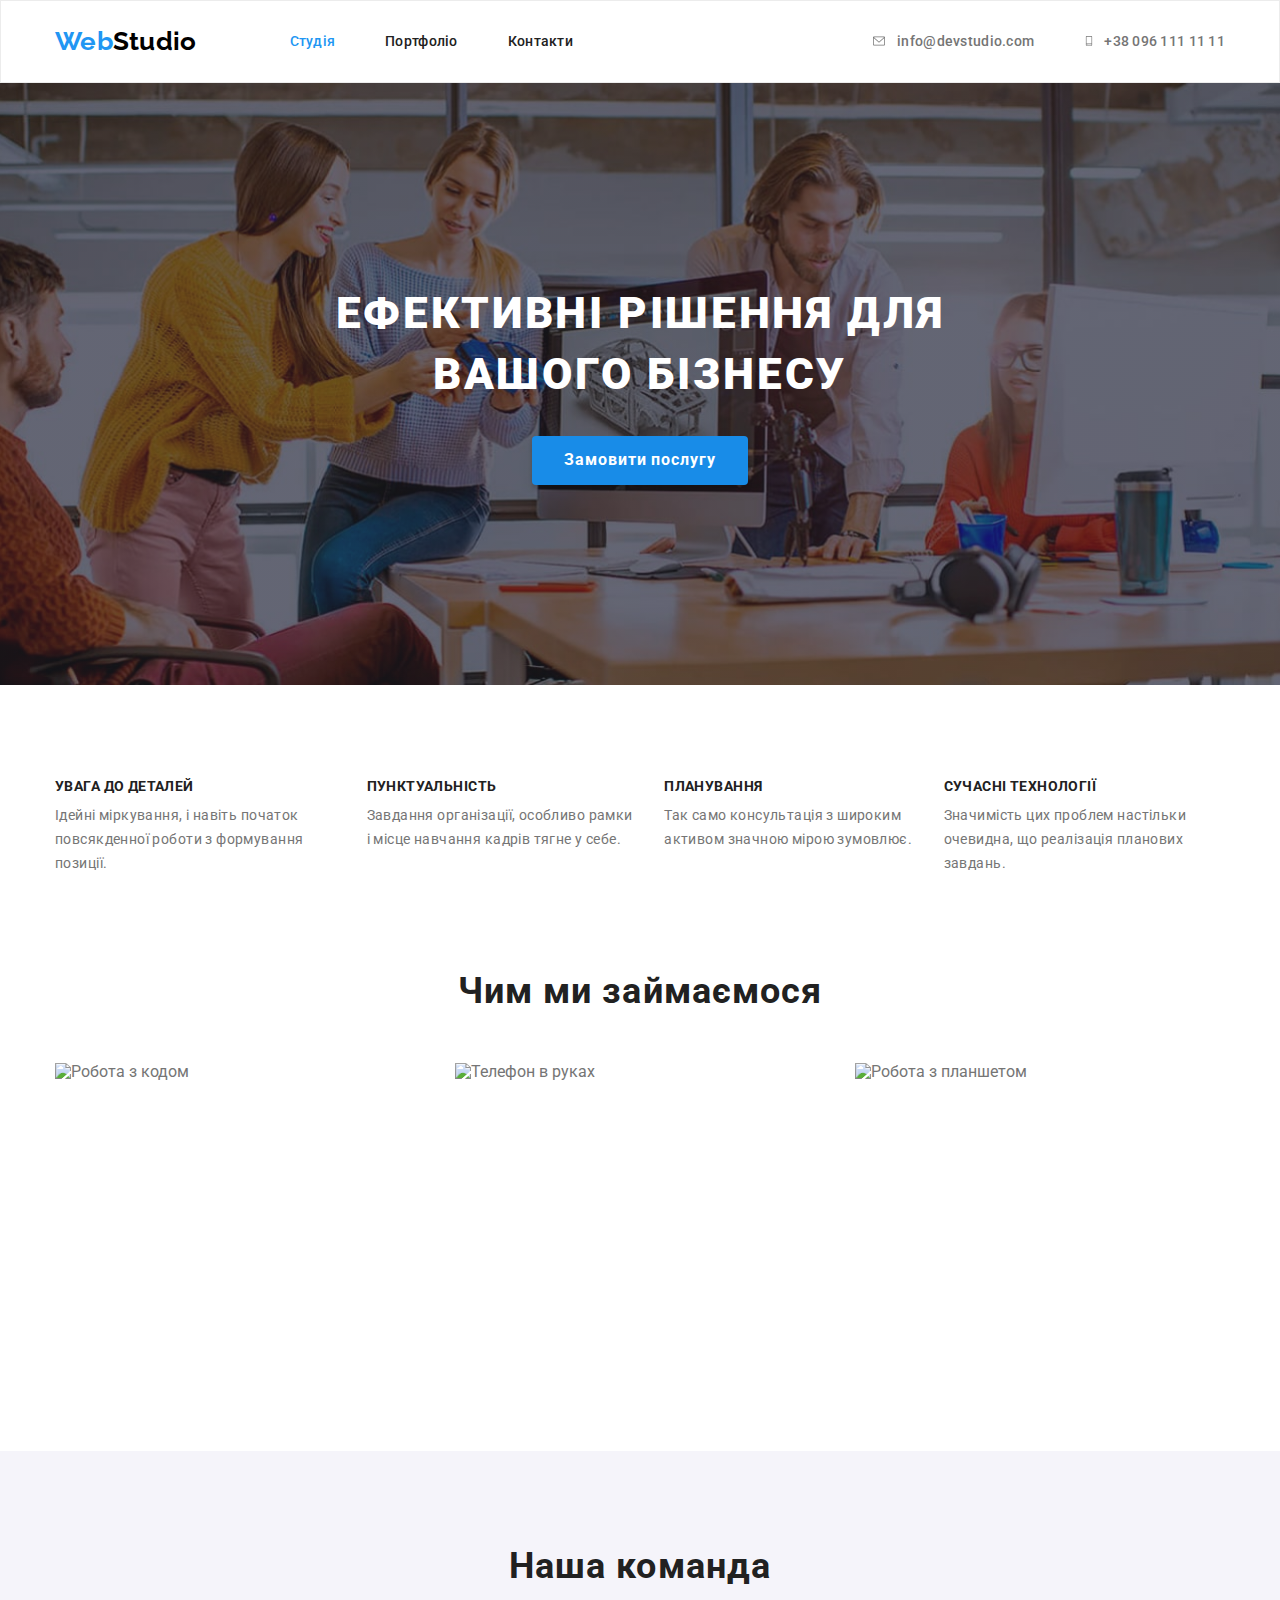
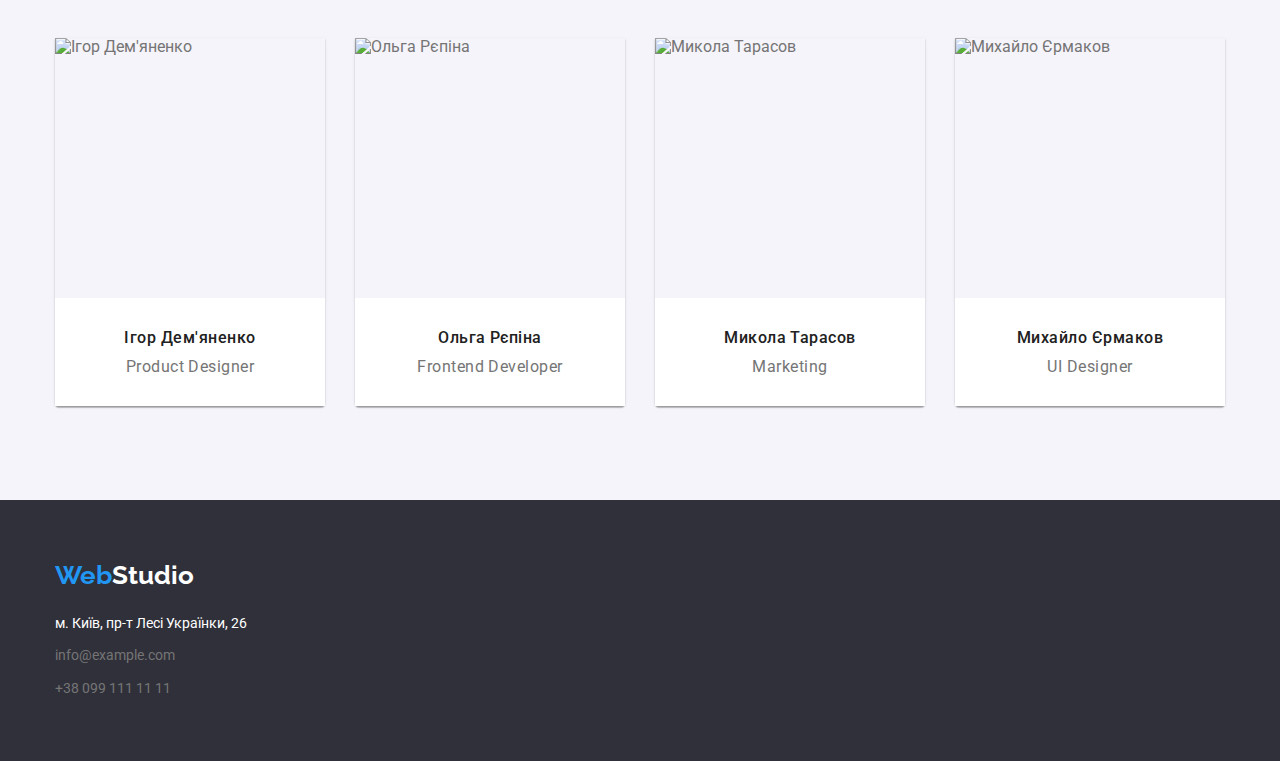
==== index.html @ c2d50af8 "add header svg" ====
<!DOCTYPE html>
<html lang="uk">
  <head>
    <meta charset="UTF-8" />
    <meta http-equiv="X-UA-Compatible" content="IE=edge" />
    <meta name="viewport" content="width=device-width, initial-scale=1.0" />
    <title>WebStudio</title>
    <link rel="preconnect" href="https://fonts.googleapis.com" />
    <link rel="preconnect" href="https://fonts.gstatic.com" crossorigin />
    <link
      href="https://fonts.googleapis.com/css2?family=Raleway:wght@700&family=Roboto:wght@400;500;700;900&display=swap"
      rel="stylesheet"
    />
    <link
      rel="stylesheet"
      href="https://cdnjs.cloudflare.com/ajax/libs/modern-normalize/1.1.0/modern-normalize.min.css"
    />
    <link rel="stylesheet" href="./css/styles.css" />
  </head>
  <body>
    <header class="header">
      <div class="container header-con">
        <nav class="header-nav">
          <a lang="en" class="logo" href="./index.html">
            <span class="logo-color">Web</span>Studio</a
          >
          <ul class="site-nav list">
            <li class="item">
              <a href="./index.html" class="link current">Студія</a>
            </li>
            <li class="item">
              <a href="./portfolio.html" class="link">Портфоліо</a>
            </li>
            <li class="item">
              <a href="" class="link">Контакти</a>
            </li>
          </ul>
        </nav>
        <ul class="contacts-nav list">
          <li class="сontasts-item">
            <a href="mailto:info@devstudio.com" class="data"
              ><svg class="icon-envelope" width="16" height="12">
                <use href="./images/icons.svg#icon-envelope"></use>
              </svg>
              info@devstudio.com
            </a>
          </li>
          <li class="сontasts-item">
            <a href="tel:+380961111111" class="data">
              <svg class="icon-smartphone" width="10" height="16">
                <use href="./images/icons.svg#icon-smartphone"></use>
              </svg>
              +38 096 111 11 11</a
            >
          </li>
        </ul>
      </div>
    </header>

    <main>
      <section class="hero">
        <div class="container">
          <h1 class="hero-title">Ефективні рішення для вашого бізнесу</h1>
          <button type="button" class="button-studio">Замовити послугу</button>
        </div>
      </section>

      <section class="section-features">
        <div class="container">
          <ul class="features list">
            <li class="features-item">
              <h3 class="section-title">УВАГА ДО ДЕТАЛЕЙ</h3>
              <p class="rubric">
                Ідейні міркування, і навіть початок повсякденної роботи з
                формування позиції.
              </p>
            </li>
            <li class="features-item">
              <h3 class="section-title">ПУНКТУАЛЬНІСТЬ</h3>
              <p class="rubric">
                Завдання організації, особливо рамки і місце навчання кадрів
                тягне у себе.
              </p>
            </li>
            <li class="features-item">
              <h3 class="section-title">ПЛАНУВАННЯ</h3>
              <p class="rubric">
                Так само консультація з широким активом значною мірою зумовлює.
              </p>
            </li>
            <li class="features-item">
              <h3 class="section-title">СУЧАСНІ ТЕХНОЛОГІЇ</h3>
              <p class="rubric">
                Значимість цих проблем настільки очевидна, що реалізація
                планових завдань.
              </p>
            </li>
          </ul>
        </div>
      </section>
      <section class="section-examples">
        <div class="container">
          <h2 class="section-work">Чим ми займаємося</h2>
          <ul class="photo list">
            <li class="img">
              <img
                src="./images/work/work1.jpg"
                alt="Робота з кодом"
                width="370"
                height="294"
              />
            </li>
            <li class="img">
              <img
                src="./images/work/work2.jpg"
                alt="Телефон в руках"
                width="370"
                height="294"
              />
            </li>
            <li class="img">
              <img
                src="./images/work/work3.jpg"
                alt="Робота з планшетом"
                width="370"
                height="294"
              />
            </li>
          </ul>
        </div>
      </section>
      <section class="section-team">
        <div class="container">
          <h2 class="section-work">Наша команда</h2>
          <ul class="staff list">
            <li class="employees">
              <img
                src="./images/our-team/worker1.jpg"
                alt="Ігор Дем'яненко"
                width="270"
                height="260"
              />
              <div class="card-staff">
                <h3 class="section-name">Ігор Дем'яненко</h3>
                <p lang="en" class="profession">Product Designer</p>
              </div>
            </li>
            <li class="employees">
              <img
                src="./images/our-team/worker2.jpg"
                alt="Ольга Рєпіна"
                width="270"
                height="260"
              />
              <div class="card-staff">
                <h3 class="section-name">Ольга Рєпіна</h3>
                <p lang="en" class="profession">Frontend Developer</p>
              </div>
            </li>
            <li class="employees">
              <img
                src="./images/our-team/worker3.jpg"
                alt="Микола Тарасов"
                width="270"
                height="260"
              />
              <div class="card-staff">
                <h3 class="section-name">Микола Тарасов</h3>
                <p lang="en" class="profession">Marketing</p>
              </div>
            </li>
            <li class="employees">
              <img
                src="./images/our-team/worker4.jpg"
                alt="Михайло Єрмаков"
                width="270"
                height="260"
              />
              <div class="card-staff">
                <h3 class="section-name">Михайло Єрмаков</h3>
                <p lang="en" class="profession">UI Designer</p>
              </div>
            </li>
          </ul>
        </div>
      </section>
    </main>
    <footer class="footer">
      <div class="container">
        <a lang="en" class="logo-footer" href="./index.html">
          <span class="logo-color">Web</span
          ><span class="logo-white">Studio</span>
        </a>
        <address>
          <ul class="footer-nav list">
            <li class="item">
              <a href="" class="local">м. Київ, пр-т Лесі Українки, 26</a>
            </li>

            <li class="item">
              <a href="mailto:info@example.com" class="data"
                >info@example.com</a
              >
            </li>

            <li class="item">
              <a href="tel:+38091111111" class="data">+38 099 111 11 11</a>
            </li>
          </ul>
        </address>
      </div>
    </footer>
  </body>
</html>
---- css/styles.css ----
body {
  font-family: "Roboto", sans-serif;
  background-color: #ffffff;
  color: #757575;
}
:root {
  --primary-text-color: #757575;
  --title-text-color: #000000;
  --primary-white-color: #ffffff;
  --logo-color: #2196f3;
  --background-color: #2f303a;
  --section-title-color: #212121;
  --button-back-color: #188ce8;
  --button-basis: #f5f4fa;
  --shadow-color: rgba(0, 0, 0, 0.15);
}

.list {
  list-style: none;
}

.container {
  width: 1200px;
  margin-left: auto;
  margin-right: auto;
  padding-left: 15px;
  padding-right: 15px;
}

p,
h1,
h2,
h3,
h4,
h5,
h6 {
  margin: 0;
}
ul,
ol {
  margin: 0;
  padding-left: 0;
}
img {
  display: block;
  max-width: 100%;
  height: auto;
}

/*site nav*/
.header {
  border: 1px solid #ececec;
}
.header-nav {
  font-family: "Roboto";
  font-weight: 500;
  font-size: 14px;
  line-height: 1.2;
  letter-spacing: 0.02em;
  text-decoration: none;
}

.logo {
  font-family: "Raleway";
  font-weight: 700;
  font-size: 26px;
  line-height: 1.2;
  color: var(--title-text-color);
  text-decoration: none;
  display: inline-block;
}
.logo-color {
  font-family: "Raleway";
  font-weight: 700;
  font-size: 26px;
  line-height: 1.2;
  color: var(--logo-color);
}
.header-nav {
  display: flex;
}
.site-nav {
  display: flex;
  margin-left: 93px;
}
.header-con {
  display: flex;
  align-items: center;
}
.contacts-nav {
  display: flex;
  align-items: center;
  margin-left: auto;
}

.header-connect {
  margin-left: auto;
}
.site-nav .item:not(:last-child) {
  margin-right: 50px;
}

.site-nav .link {
  color: var(--section-title-color);
  text-decoration: none;
  padding-top: 32px;
  padding-bottom: 32px;
  display: block;
}

.site-nav .link:hover,
.site-nav .link:focus {
  color: var(--logo-color);
}
.link.current {
  color: var(--logo-color);
}

.header-nav {
  align-items: center;
}

.contacts-nav .сontasts-item + .сontasts-item {
  margin-left: 50px;
}
.contacts-nav .data {
  color: var(--primary-text-color);
  text-decoration: none;
  font-weight: 500;
  font-size: 14px;
  line-height: 1.2;
  letter-spacing: 0.02em;
  padding-top: 32px;
  padding-bottom: 32px;
}

.contacts-nav .data:hover,
.contacts-nav .data:focus {
  color: var(--logo-color);
}

/*main*/
.section-team,
.section-examples,
.section-sample {
  padding-top: 94px;
  padding-bottom: 94px;
}
.section-features {
  padding-top: 94px;
}

.features {
  display: flex;
}
.section-title {
  color: var(--section-title-color);
  font-weight: 700;
  font-size: 14px;
  line-height: 1.1;
  letter-spacing: 0.03em;
  text-transform: uppercase;
  margin-bottom: 10px;
}

.hero {
  background-color: var(--background-color);
  text-align: center;
  padding-top: 200px;
  padding-bottom: 200px;
  max-width: 1600px;
  height: auto;
  margin-left: auto;
  margin-right: auto;
  background-image: linear-gradient(
      to left,
      rgba(47, 48, 58, 0.4),
      rgba(47, 48, 58, 0.4)
    ),
    url("../images/other-pictures/hero.jpg");
  background-repeat: no-repeat;
  background-position: center;
  background-size: cover;
}

.hero-title {
  font-weight: 900;
  font-size: 44px;
  line-height: 1.4;
  letter-spacing: 0.06em;
  color: var(--primary-white-color);
  text-transform: uppercase;
  width: 696px;
  display: inline-block;
  margin-bottom: 30px;
}
.section-work {
  color: var(--section-title-color);
  font-weight: 700;
  font-size: 36px;
  line-height: 1.2;
  text-align: center;
  letter-spacing: 0.03em;
  margin-bottom: 50px;
}

.rubric {
  font-size: 14px;
  line-height: 1.7;
  letter-spacing: 0.03em;
}

.features {
  width: calc(100%-90) / 4;
}
.features-item:not(:last-child) {
  margin-right: 30px;
}

.section-team {
  background-color: var(--button-basis);
}

.section-name {
  color: var(--section-title-color);
  font-weight: 500;
  font-size: 16px;
  line-height: 1.2;
  text-align: center;
  letter-spacing: 0.03em;
  margin-right: 0;
  margin-bottom: 10px;
}
.profession {
  color: var(--primary-text-color);
  font-size: 16px;
  line-height: 1.2;
  text-align: center;
  letter-spacing: 0.03em;
  margin-top: 0px;
}

/*Portfolio*/
.section-paragraph {
  color: var(--primary-text-color);
  font-size: 16px;
  line-height: 1.9;
  letter-spacing: 0.03em;
}
.section-portfolio {
  color: var(--section-title-color);
  font-weight: 700;
  font-size: 18px;
  line-height: 1.9;
  letter-spacing: 0.05em;
  margin-bottom: 4px;
}
.additional {
  margin-bottom: 50px;
  display: flex;
  justify-content: center;
}
.additional .btn:not(:last-child) {
  margin-right: 8px;
}
/*footer*/

.visually-hidden {
  position: absolute;
  width: 1px;
  height: 1px;
  margin: -1px;
  border: 0;
  padding: 0;
  white-space: nowrap;
  clip-path: inset(100%);
  clip: rect(0 0 0 0);
  overflow: hidden;
}

.footer {
  background: var(--background-color);
  padding-top: 60px;
  padding-bottom: 60px;
}
.logo-white {
  color: var(--primary-white-color);
}
.logo-footer {
  font-family: "Raleway";
  font-weight: 700;
  font-size: 26px;
  line-height: 1.2;
  color: var(--title-text-color);
  text-decoration: none;
  display: inline-block;
  margin-bottom: 20px;
}

.footer-nav .data {
  color: var(--primary-text-color);
  text-decoration: none;
  font-family: "Roboto";
  font-style: normal;
  font-size: 14px;
  line-height: 1.7;
}
.footer-nav .local {
  color: var(--primary-white-color);
  text-decoration: none;
  font-family: "Roboto";
  font-style: normal;
  font-size: 14px;
  line-height: 1.7;
}

.footer-nav .data:hover,
.footer-nav .data:focus {
  color: var(--logo-color);
}

.footer-nav .local:hover,
.footer-nav .local:focus {
  color: var(--logo-color);
}

.footer-nav .item:not(:last-child) {
  margin-bottom: 9px;
}

/*button*/

.button-studio {
  color: var(--primary-white-color);
  background-color: var(--button-back-color);
  font-weight: 700;
  font-size: 16px;
  line-height: 1.8;
  border: none;
  cursor: pointer;
  box-shadow: 0px 4px 4px var(--shadow-color);
  border-radius: 4px;
  letter-spacing: 0.06em;
  display: block;
  padding-top: 10px;
  padding-right: 32px;
  padding-bottom: 10px;
  padding-left: 32px;
  margin-right: auto;
  margin-left: auto;
}

.button-portfolio {
  display: inline-block;
  font-family: "Roboto";
  font-style: normal;
  font-weight: 500;
  color: var(--section-title-color);
  line-height: 1.6;
  letter-spacing: 0.03em;
  background-color: var(--button-basis);
  cursor: pointer;
  box-shadow: 0px 3px 1px rgba(0, 0, 0, 0.1), 0px 1px 2px rgba(0, 0, 0, 0.08),
    0px 2px 2px rgba(0, 0, 0, 0.12);
  border-radius: 4px;
  border: none;
  padding: 6px 22px;
  text-align: center;
}

.button-portfolio:hover,
.button-portfolio:focus {
  color: var(--primary-white-color);
  background-color: var(--logo-color);
}

.element:nth-child(3n) {
  margin-right: 0;
}

.element:hover {
  box-shadow: 0px 1px 1px rgba(0, 0, 0, 0.12), 0px 4px 4px rgba(0, 0, 0, 0.06),
    1px 4px 6px rgba(0, 0, 0, 0.16);
}
.photo {
  display: flex;
}
.photo .img:not(:last-child) {
  margin-right: 30px;
}

.services {
  display: flex;
  flex-wrap: wrap;
  margin-top: -30px;
  margin-left: -30px;
}

.services .element {
  flex-basis: calc(100% / 3 - 39px);
  margin-top: 30px;
  margin-left: 30px;
}

.card-content {
  padding-top: 20px;
  padding-bottom: 20px;
  padding-left: 24px;
  padding-right: 24px;
  border: 1px solid #eeeeee;
  border-top: none;
}

.section-name {
  margin-right: 0px;
}

.section-name :not(:last-child) {
  margin-right: 30px;
}

.profession {
  margin-top: 0px;
}

.staff {
  display: flex;
  flex-wrap: wrap;
}

.staff .employees:not(:last-child) {
  margin-right: 30px;
}

.card-staff {
  padding-top: 30px;
  padding-bottom: 30px;
  background-color: var(--primary-white-color);
}

.employees {
  box-shadow: 0px 1px 3px rgba(0, 0, 0, 0.12), 0px 1px 1px rgba(0, 0, 0, 0.14),
    0px 2px 1px rgba(0, 0, 0, 0.2);
  border-radius: 0px 0px 4px 4px;
}

/*ICONS*/

.data {
  display: flex;
  align-items: center;
}
.icon-envelope {
  margin-right: 10px;
  cursor: pointer;
  fill: currentColor;
  background-position: center;
  background-size: contain;
}

.icon-smartphone {
  margin-right: 10px;
  cursor: pointer;
  fill: currentColor;
  background-position: center;
  background-size: contain;
}
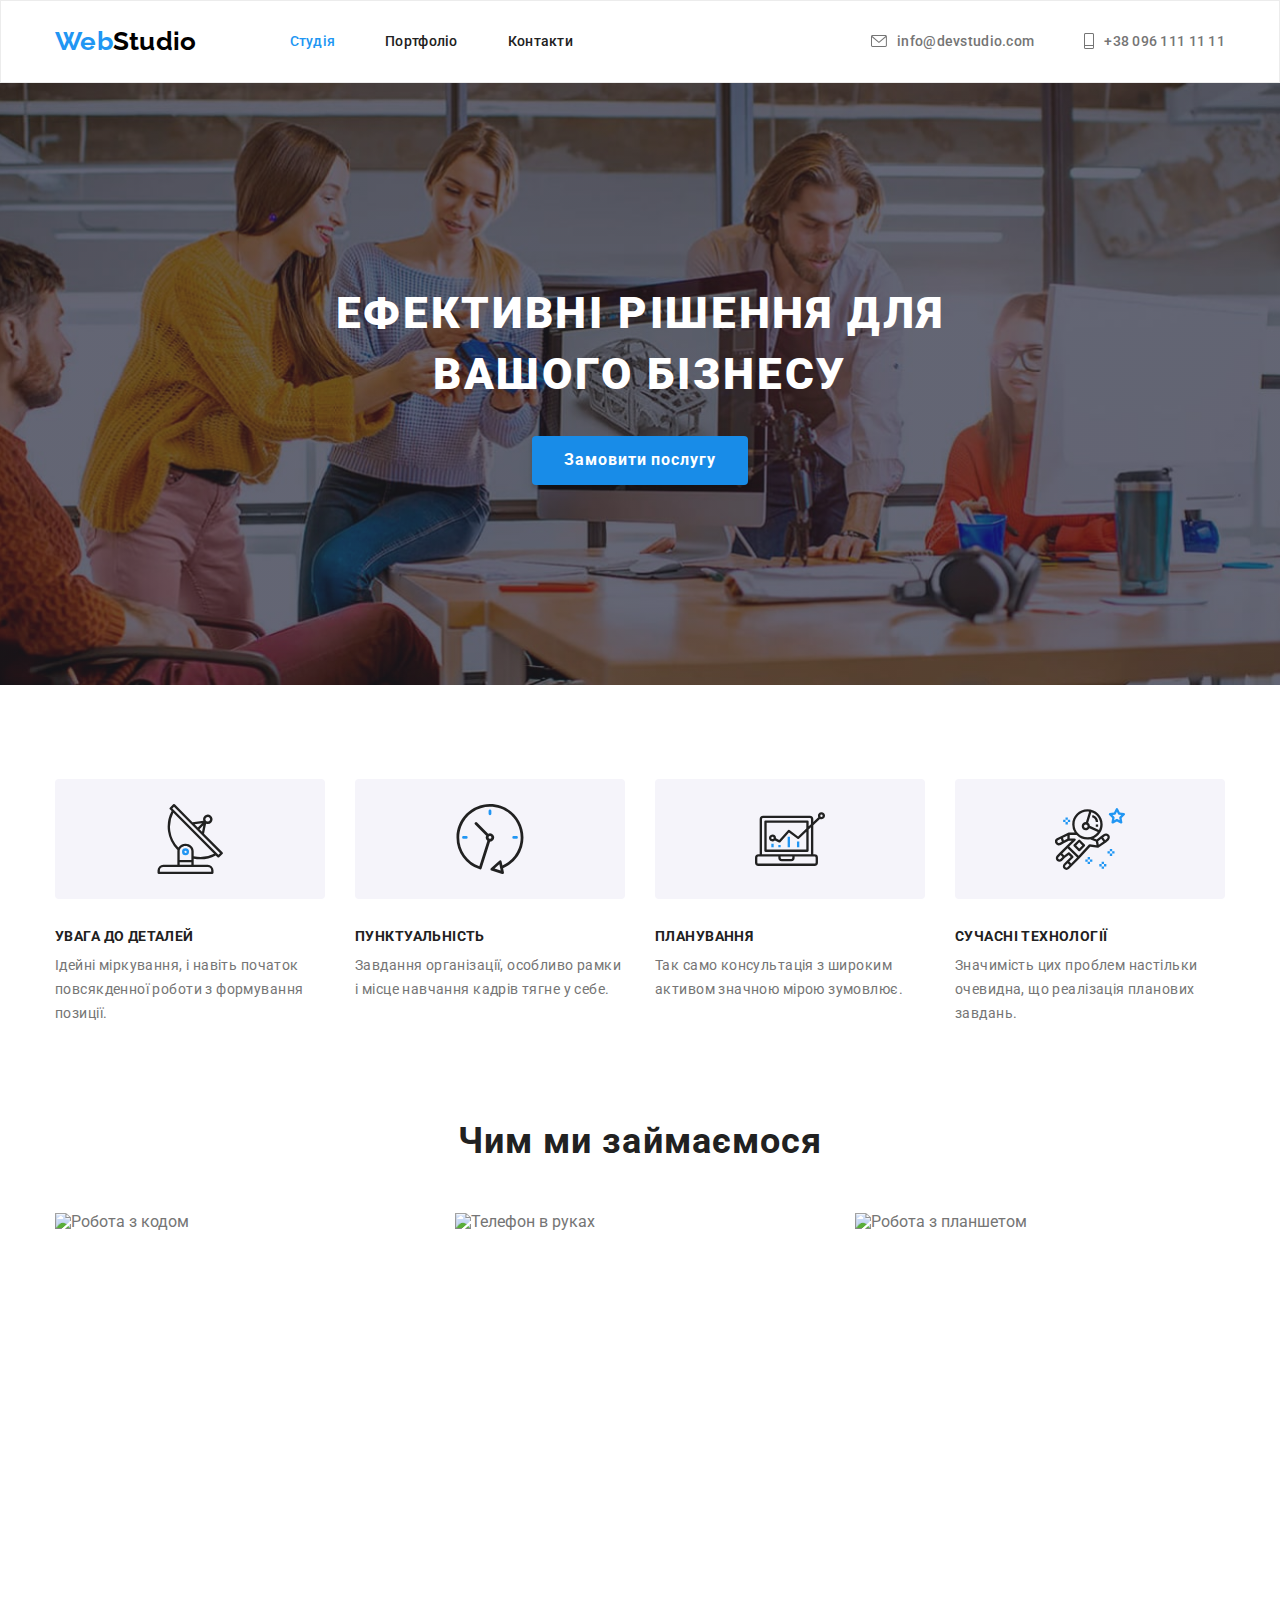
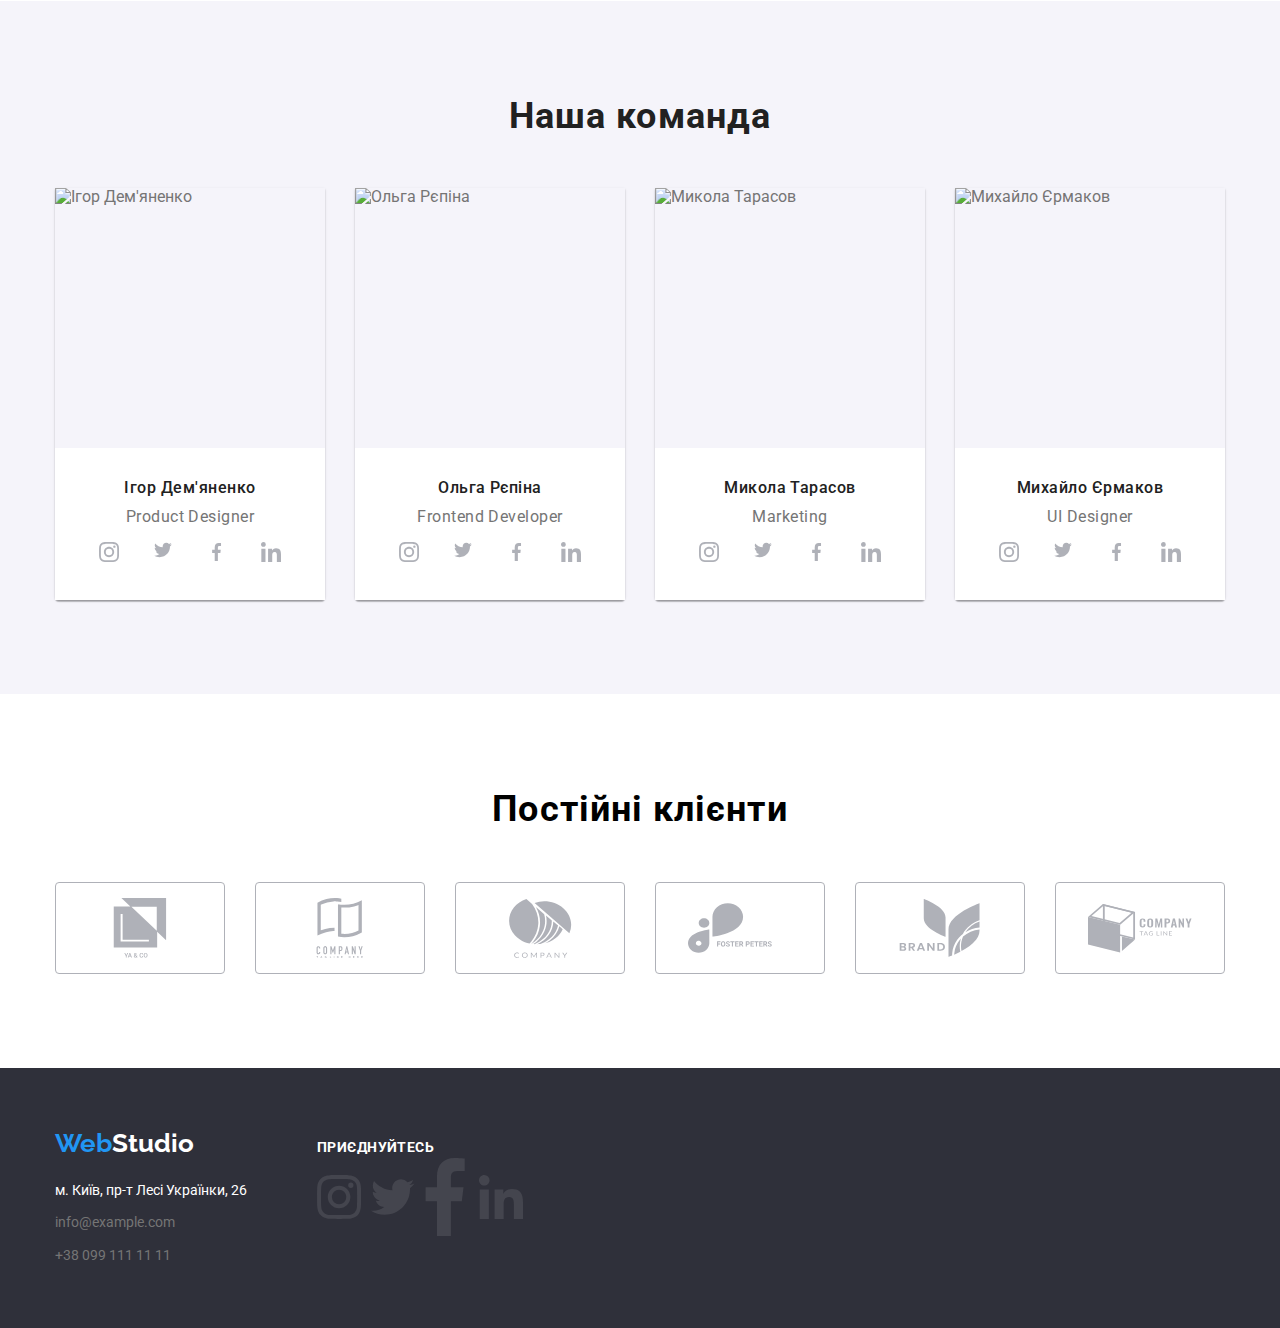
==== commit 4397094c: "not footer" ====
--- a/index.html
+++ b/index.html
@@ -69,6 +69,11 @@
         <div class="container">
           <ul class="features list">
             <li class="features-item">
+              <div class="features-bckg">
+                <svg class="icon-mini" width="70" height="70">
+                  <use href="./images/icons.svg#icon-antenna"></use>
+                </svg>
+              </div>
               <h3 class="section-title">УВАГА ДО ДЕТАЛЕЙ</h3>
               <p class="rubric">
                 Ідейні міркування, і навіть початок повсякденної роботи з
@@ -76,6 +81,11 @@
               </p>
             </li>
             <li class="features-item">
+              <div class="features-bckg">
+                <svg class="icon-mini" width="70" height="70">
+                  <use href="./images/icons.svg#icon-clock"></use>
+                </svg>
+              </div>
               <h3 class="section-title">ПУНКТУАЛЬНІСТЬ</h3>
               <p class="rubric">
                 Завдання організації, особливо рамки і місце навчання кадрів
@@ -83,12 +93,22 @@
               </p>
             </li>
             <li class="features-item">
+              <div class="features-bckg">
+                <svg class="icon-mini" width="70" height="70">
+                  <use href="./images/icons.svg#icon-diagram"></use>
+                </svg>
+              </div>
               <h3 class="section-title">ПЛАНУВАННЯ</h3>
               <p class="rubric">
                 Так само консультація з широким активом значною мірою зумовлює.
               </p>
             </li>
             <li class="features-item">
+              <div class="features-bckg">
+                <svg class="icon-mini" width="70" height="70">
+                  <use href="./images/icons.svg#icon-astronaut"></use>
+                </svg>
+              </div>
               <h3 class="section-title">СУЧАСНІ ТЕХНОЛОГІЇ</h3>
               <p class="rubric">
                 Значимість цих проблем настільки очевидна, що реалізація
@@ -143,6 +163,32 @@
               <div class="card-staff">
                 <h3 class="section-name">Ігор Дем'яненко</h3>
                 <p lang="en" class="profession">Product Designer</p>
+          <div class="name-box">
+        
+              <ul class="name-list list">
+              <li class="name-item"> 
+              <a href="@" class="name-link"> <svg class="name-icon-in">
+                  <use href="./images/icons.svg#icon-instagram"></use>
+                </svg> </a>
+               </li>
+              <li class="name-item"> 
+              <a href="@" class="name-link"> <svg class="name-icon-tw">
+                  <use href="./images/icons.svg#icon-twitter"></use>
+                </svg> </a>
+              </li>
+              <li class="name-item"> 
+              <a href="@" class="name-link"> 
+              <svg class="name-icon-f">
+                  <use href="./images/icons.svg#icon-facebook"></use>
+                </svg> </a>
+              </li>
+               <li class="name-item"> 
+              <a href="@" class="name-link"> <svg class="name-icon-in">
+                  <use href="./images/icons.svg#icon-linkedin"></use>
+                </svg> </a>
+              </li>
+              </ul>
+          </div>
               </div>
             </li>
             <li class="employees">
@@ -155,6 +201,32 @@
               <div class="card-staff">
                 <h3 class="section-name">Ольга Рєпіна</h3>
                 <p lang="en" class="profession">Frontend Developer</p>
+                <div class="name-box">
+        
+              <ul class="name-list list">
+              <li class="name-item"> 
+              <a href="@" class="name-link"> <svg class="name-icon-in">
+                  <use href="./images/icons.svg#icon-instagram"></use>
+                </svg> </a>
+               </li>
+              <li class="name-item"> 
+              <a href="@" class="name-link"> <svg class="name-icon-tw">
+                  <use href="./images/icons.svg#icon-twitter"></use>
+                </svg> </a>
+              </li>
+              <li class="name-item"> 
+              <a href="@" class="name-link"> 
+              <svg class="name-icon-f">
+                  <use href="./images/icons.svg#icon-facebook"></use>
+                </svg> </a>
+              </li>
+               <li class="name-item"> 
+              <a href="@" class="name-link"> <svg class="name-icon-in">
+                  <use href="./images/icons.svg#icon-linkedin"></use>
+                </svg> </a>
+              </li>
+              </ul>
+          </div>
               </div>
             </li>
             <li class="employees">
@@ -167,6 +239,32 @@
               <div class="card-staff">
                 <h3 class="section-name">Микола Тарасов</h3>
                 <p lang="en" class="profession">Marketing</p>
+                <div class="name-box">
+        
+              <ul class="name-list list">
+              <li class="name-item"> 
+              <a href="@" class="name-link"> <svg class="name-icon-in">
+                  <use href="./images/icons.svg#icon-instagram"></use>
+                </svg> </a>
+               </li>
+              <li class="name-item"> 
+              <a href="@" class="name-link"> <svg class="name-icon-tw">
+                  <use href="./images/icons.svg#icon-twitter"></use>
+                </svg> </a>
+              </li>
+              <li class="name-item"> 
+              <a href="@" class="name-link"> 
+              <svg class="name-icon-f">
+                  <use href="./images/icons.svg#icon-facebook"></use>
+                </svg> </a>
+              </li>
+               <li class="name-item"> 
+              <a href="@" class="name-link"> <svg class="name-icon-in">
+                  <use href="./images/icons.svg#icon-linkedin"></use>
+                </svg> </a>
+              </li>
+              </ul>
+          </div>
               </div>
             </li>
             <li class="employees">
@@ -179,21 +277,98 @@
               <div class="card-staff">
                 <h3 class="section-name">Михайло Єрмаков</h3>
                 <p lang="en" class="profession">UI Designer</p>
-              </div>
+                <div class="name-box">
+        
+              <ul class="name-list list">
+              <li class="name-item"> 
+              <a href="@" class="name-link"> <svg class="name-icon-in">
+                  <use href="./images/icons.svg#icon-instagram"></use>
+                </svg> </a>
+               </li>
+              <li class="name-item"> 
+              <a href="@" class="name-link"> <svg class="name-icon-tw">
+                  <use href="./images/icons.svg#icon-twitter"></use>
+                </svg> </a>
+              </li>
+              <li class="name-item"> 
+              <a href="@" class="name-link"> 
+              <svg class="name-icon-f">
+                  <use href="./images/icons.svg#icon-facebook"></use>
+                </svg> </a>
+              </li>
+               <li class="name-item"> 
+              <a href="@" class="name-link"> <svg class="name-icon-in">
+                  <use href="./images/icons.svg#icon-linkedin"></use>
+                </svg> </a>
+              </li>
+              </ul>
+          </div>
+              </div>
+            </li>
+          </ul>
+        </div>
+      </section>
+      <section class="regular-customers">
+        <div class="container">
+          <h2 class="customers-title">Постійні клієнти</h2>
+          <ul class="logotype list">
+            <li class="customers-item">
+              <a href="@" class="customers-link">
+                <svg class="customers-icon" width="106" height="60">
+                  <use href="./images/icons.svg#icon-yaco"></use>
+                </svg>
+              </a>
+            </li>
+            </li>
+             <li class="customers-item">
+              <a href="@" class="customers-link">
+                <svg class="customers-icon" width="106" height="60">
+                  <use href="./images/icons.svg#icon-taglinehere"></use>
+                </svg>
+              </a>
+            </li>
+           <li class="customers-item">
+              <a href="@" class="customers-link">
+                <svg class="customers-icon" width="106" height="60">
+                  <use href="./images/icons.svg#icon-comp"></use>
+                </svg>
+              </a>
+            </li>
+           <li class="customers-item">
+              <a href="@" class="customers-link">
+                <svg class="customers-icon" width="106" height="60">
+                  <use href="./images/icons.svg#icon-foster"></use>
+                </svg>
+              </a>
+            </li>
+              <li class="customers-item">
+              <a href="@" class="customers-link">
+                <svg class="customers-icon" width="106" height="60">
+                  <use href="./images/icons.svg#icon-brand"></use>
+                </svg>
+              </a>
+            </li>
+             <li class="customers-item">
+              <a href="@" class="customers-link">
+                <svg class="customers-icon" width="106" height="60">
+                  <use href="./images/icons.svg#icon-tagline"></use>
+                </svg>
+              </a>
             </li>
           </ul>
         </div>
       </section>
     </main>
     <footer class="footer">
-      <div class="container">
-        <a lang="en" class="logo-footer" href="./index.html">
+      <div class="footer-cont   container ">
+        <div class="footer-box">
+          <a lang="en" class="logo-footer" href="./index.html">
           <span class="logo-color">Web</span
           ><span class="logo-white">Studio</span>
         </a>
         <address>
           <ul class="footer-nav list">
-            <li class="item">
+            <li class="item local">
               <a href="" class="local">м. Київ, пр-т Лесі Українки, 26</a>
             </li>
 
@@ -208,6 +383,36 @@
             </li>
           </ul>
         </address>
+        </div>
+        
+      <div class="footer-box2">
+        <p class="footer-join">Приєднуйтесь</p>
+        <ul class="footer-soc list">
+          <li class="footer-soc-item"> 
+            <a href="@" class="footer-soc-link"> <svg class="footer-icon">
+                  <use href="./images/icons.svg#icon-instagram"></use>
+                </svg> </a>
+          </li>
+          <li class="footer-soc-item"> 
+            <a href="@" class="footer-soc-link"> <svg class="footer-icon">
+                  <use href="./images/icons.svg#icon-twitter"></use>
+                </svg> </a>
+          </li>
+          <li class="footer-soc-item"> 
+            <a href="@" class="footer-soc-link"> 
+              <svg class="footer-icon">
+                  <use href="./images/icons.svg#icon-facebook"></use>
+                </svg> </a>
+          </li>
+          <li class="footer-soc-item"> 
+            <a href="@" class="footer-soc-link"> <svg class="footer-icon">
+                  <use href="./images/icons.svg#icon-linkedin"></use>
+                </svg> </a>
+          </li>
+        </ul>
+      </div>
+
+        
       </div>
     </footer>
   </body>
--- a/css/styles.css
+++ b/css/styles.css
@@ -13,6 +13,7 @@
   --button-back-color: #188ce8;
   --button-basis: #f5f4fa;
   --shadow-color: rgba(0, 0, 0, 0.15);
+  --color-lotypes: #afb1b8;
 }
 
 .list {
@@ -47,7 +48,7 @@
   height: auto;
 }
 
-/*site nav*/
+/************************site nav***********************/
 .header {
   border: 1px solid #ececec;
 }
@@ -58,6 +59,7 @@
   line-height: 1.2;
   letter-spacing: 0.02em;
   text-decoration: none;
+  display: flex;
 }
 
 .logo {
@@ -139,7 +141,7 @@
   color: var(--logo-color);
 }
 
-/*main*/
+/*************************main****************************/
 .section-team,
 .section-examples,
 .section-sample {
@@ -240,7 +242,7 @@
   margin-top: 0px;
 }
 
-/*Portfolio*/
+/*************************Portfolio****************************/
 .section-paragraph {
   color: var(--primary-text-color);
   font-size: 16px;
@@ -263,7 +265,7 @@
 .additional .btn:not(:last-child) {
   margin-right: 8px;
 }
-/*footer*/
+/***********************footer**********************************/
 
 .visually-hidden {
   position: absolute;
@@ -328,7 +330,7 @@
   margin-bottom: 9px;
 }
 
-/*button*/
+/**********************button***************************/
 
 .button-studio {
   color: var(--primary-white-color);
@@ -444,7 +446,7 @@
   border-radius: 0px 0px 4px 4px;
 }
 
-/*ICONS*/
+/********************ICONS*****************************/
 
 .data {
   display: flex;
@@ -465,3 +467,161 @@
   background-position: center;
   background-size: contain;
 }
+
+.features-bckg {
+  background: var(--button-basis);
+  border-radius: 4px;
+  width: 270px;
+  height: 120px;
+  margin: 0px;
+  margin-bottom: 30px;
+  padding-bottom: 25px;
+  padding-top: 25px;
+}
+
+.icon-mini {
+  display: block;
+  margin-right: auto;
+  margin-left: auto;
+}
+
+/************************COMPANY*************************/
+.customers-title {
+  color: var(--title-text-color);
+  font-weight: 700;
+  font-size: 36px;
+  line-height: 1.2;
+  text-align: center;
+  letter-spacing: 0.03em;
+  margin-bottom: 50px;
+  margin-top: 94px;
+}
+
+.logotype {
+  display: flex;
+}
+
+.customers-link {
+  width: 170px;
+  height: 92px;
+  border: 1px solid var(--color-lotypes);
+  fill: var(--color-lotypes);
+  border-radius: 4px;
+  display: flex;
+  justify-content: center;
+  align-items: center;
+  margin-right: 30px;
+  margin-bottom: 94px;
+  background-position: center;
+  padding-bottom: 16px;
+  padding-top: 16px;
+  padding-left: 32px;
+  padding-right: 32px;
+}
+
+.customers-link:hover,
+.customers-link:focus {
+  fill: var(--logo-color);
+  color: var(--logo-color);
+}
+
+/*------------------footer icon--------------*/
+
+.footer-box2 {
+  margin-left: 70px;
+}
+
+.footer-join {
+  margin-bottom: 20px;
+  color: var(--primary-white-color);
+  font-weight: 700;
+  font-size: 14px;
+  line-height: 1.15;
+  letter-spacing: 0.03em;
+  text-transform: uppercase;
+}
+
+.footer-soc {
+  display: flex;
+  gap: 10px;
+}
+
+.footer-soc-link {
+  border-radius: 50%;
+  width: 44px;
+  height: 44px;
+  display: flex;
+  align-items: center;
+  justify-content: center;
+  color: rgba(255, 255, 255, 0.1);
+}
+
+.footer-icon:hover,
+.footer-icon:focus {
+  color: var(--logo-color);
+  transition: 250ms;
+  border-color: var(--logo-color);
+}
+
+.footer-icon {
+  fill: currentColor;
+}
+.footer-cont {
+  display: flex;
+  align-items: baseline;
+}
+
+/*-----------------------NAME-ICON---------------------------*/
+
+.name-box {
+  display: flex;
+  align-items: center;
+  justify-content: center;
+}
+
+.name-list {
+  display: flex;
+  align-items: center;
+  justify-content: center;
+  gap: 10px;
+  text-decoration: none;
+}
+
+.name-link {
+  border-radius: 50%;
+  display: flex;
+  align-items: center;
+  justify-content: center;
+  margin-top: 16px;
+}
+
+.name-icon-in {
+  width: 20px;
+  height: 20px;
+  fill: #afb1b8;
+}
+
+.name-icon-tw {
+  width: 20px;
+  height: 16px;
+  fill: #afb1b8;
+}
+
+.name-icon-f {
+  width: 10px;
+  height: 20px;
+  fill: #afb1b8;
+}
+
+.name-item {
+  background-color: var(--primary-white-color);
+  border-radius: 50%;
+  width: 44px;
+  height: 44px;
+}
+
+.name-item:hover,
+.name-item:focus {
+  background-color: var(--logo-color);
+  transition: 250ms;
+}
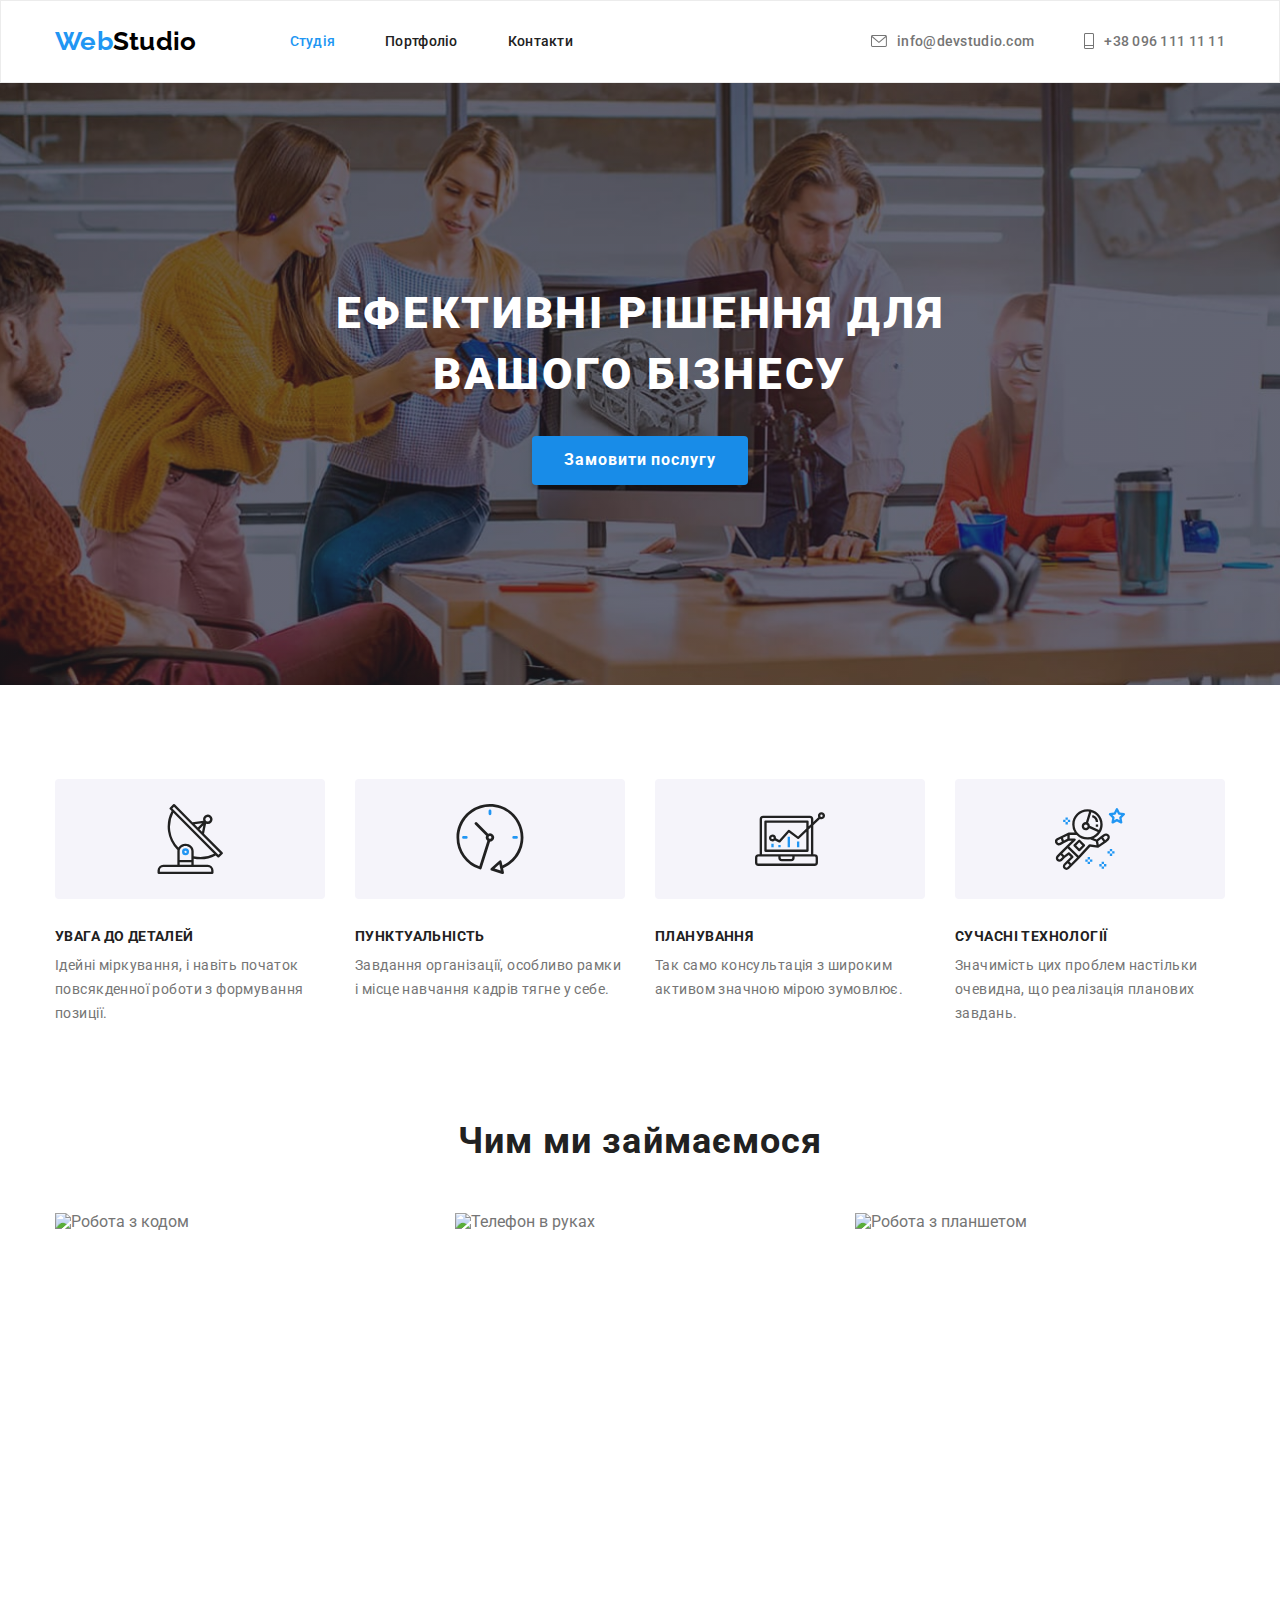
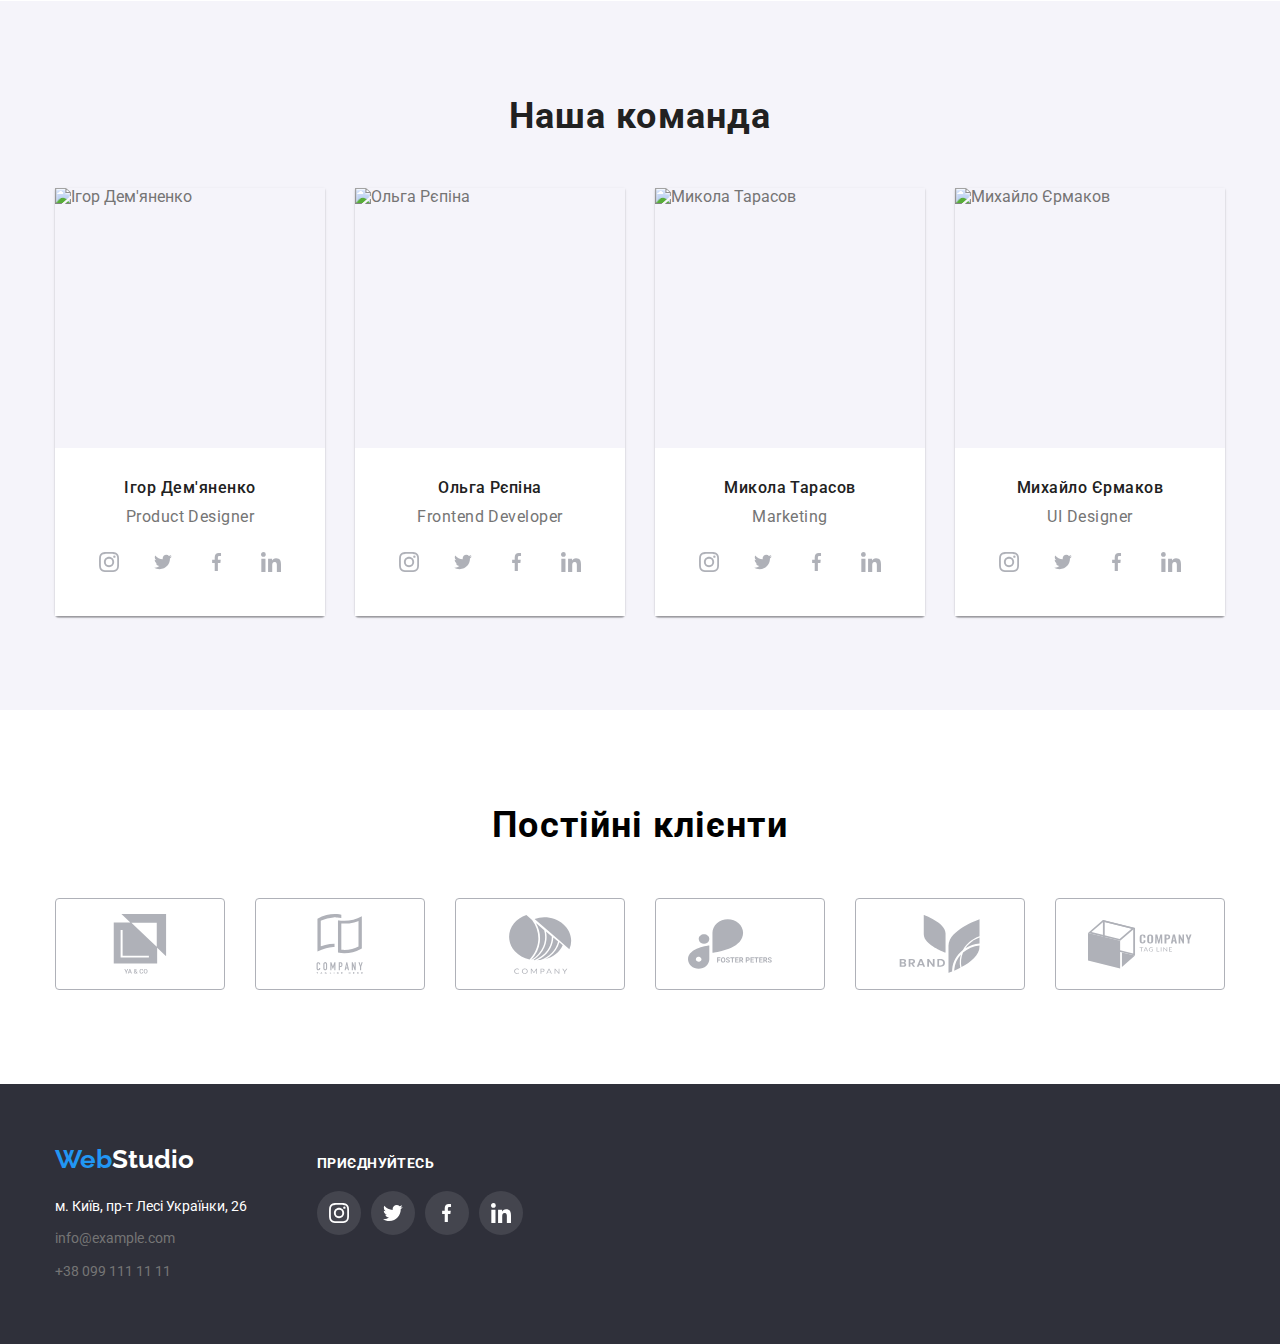
==== commit 80f86a36: "part 1" ====
--- a/index.html
+++ b/index.html
@@ -389,23 +389,26 @@
         <p class="footer-join">Приєднуйтесь</p>
         <ul class="footer-soc list">
           <li class="footer-soc-item"> 
-            <a href="@" class="footer-soc-link"> <svg class="footer-icon">
+            <a href="@" class="footer-soc-link"> 
+              <svg class="footer-icon" width="20" height="20">
                   <use href="./images/icons.svg#icon-instagram"></use>
-                </svg> </a>
-          </li>
-          <li class="footer-soc-item"> 
-            <a href="@" class="footer-soc-link"> <svg class="footer-icon">
-                  <use href="./images/icons.svg#icon-twitter"></use>
                 </svg> </a>
           </li>
           <li class="footer-soc-item"> 
             <a href="@" class="footer-soc-link"> 
-              <svg class="footer-icon">
+              <svg class="footer-icon" width="20" height="20">
+                  <use href="./images/icons.svg#icon-twitter"></use>
+                </svg> </a>
+          </li>
+          <li class="footer-soc-item"> 
+            <a href="@" class="footer-soc-link"> 
+              <svg class="footer-icon" width="10" height="20">
                   <use href="./images/icons.svg#icon-facebook"></use>
                 </svg> </a>
           </li>
           <li class="footer-soc-item"> 
-            <a href="@" class="footer-soc-link"> <svg class="footer-icon">
+            <a href="@" class="footer-soc-link"> 
+              <svg class="footer-icon" width="20" height="20">
                   <use href="./images/icons.svg#icon-linkedin"></use>
                 </svg> </a>
           </li>
--- a/css/styles.css
+++ b/css/styles.css
@@ -553,14 +553,22 @@
   display: flex;
   align-items: center;
   justify-content: center;
-  color: rgba(255, 255, 255, 0.1);
+  background-color: rgba(255, 255, 255, 0.1);
+}
+
+.footer-icon {
+  color: var(--primary-white-color);
 }
 
 .footer-icon:hover,
 .footer-icon:focus {
-  color: var(--logo-color);
+  color: var(--primary-white-color);
   transition: 250ms;
-  border-color: var(--logo-color);
+}
+
+.footer-soc-link:hover,
+.footer-soc-link:focus {
+  background-color: var(--logo-color);
 }
 
 .footer-icon {
@@ -577,40 +585,6 @@
   display: flex;
   align-items: center;
   justify-content: center;
-}
-
-.name-list {
-  display: flex;
-  align-items: center;
-  justify-content: center;
-  gap: 10px;
-  text-decoration: none;
-}
-
-.name-link {
-  border-radius: 50%;
-  display: flex;
-  align-items: center;
-  justify-content: center;
-  margin-top: 16px;
-}
-
-.name-icon-in {
-  width: 20px;
-  height: 20px;
-  fill: #afb1b8;
-}
-
-.name-icon-tw {
-  width: 20px;
-  height: 16px;
-  fill: #afb1b8;
-}
-
-.name-icon-f {
-  width: 10px;
-  height: 20px;
-  fill: #afb1b8;
 }
 
 .name-item {
@@ -618,10 +592,59 @@
   border-radius: 50%;
   width: 44px;
   height: 44px;
+  margin-top: 16px;
+  display: flex;
+  align-items: center;
+  justify-content: center;
+}
+.name-list {
+  display: flex;
+  align-items: center;
+  justify-content: center;
+  gap: 10px;
+  text-decoration: none;
+}
+
+.name-link {
+  border-radius: 50%;
+}
+
+.name-icon-in {
+  width: 20px;
+  height: 20px;
+  fill: #afb1b8;
+}
+
+.name-icon-tw {
+  width: 20px;
+  height: 16px;
+  fill: #afb1b8;
+}
+
+.name-icon-f {
+  width: 10px;
+  height: 20px;
+  fill: #afb1b8;
 }
 
 .name-item:hover,
 .name-item:focus {
   background-color: var(--logo-color);
-  transition: 250ms;
-}
+  color: #ffffff;
+}
+
+.name-item .name-icon-tw:hover,
+.name-item .name-icon-tw:focus {
+  fill: var(--primary-white-color);
+  background-color: var(--logo-color);
+}
+
+.name-icon-in:hover,
+.name-icon-in:focus {
+  fill: var(--primary-white-color);
+}
+
+.name-icon-f:hover,
+.name-icon-f:focus {
+  fill: var(--primary-white-color);
+}
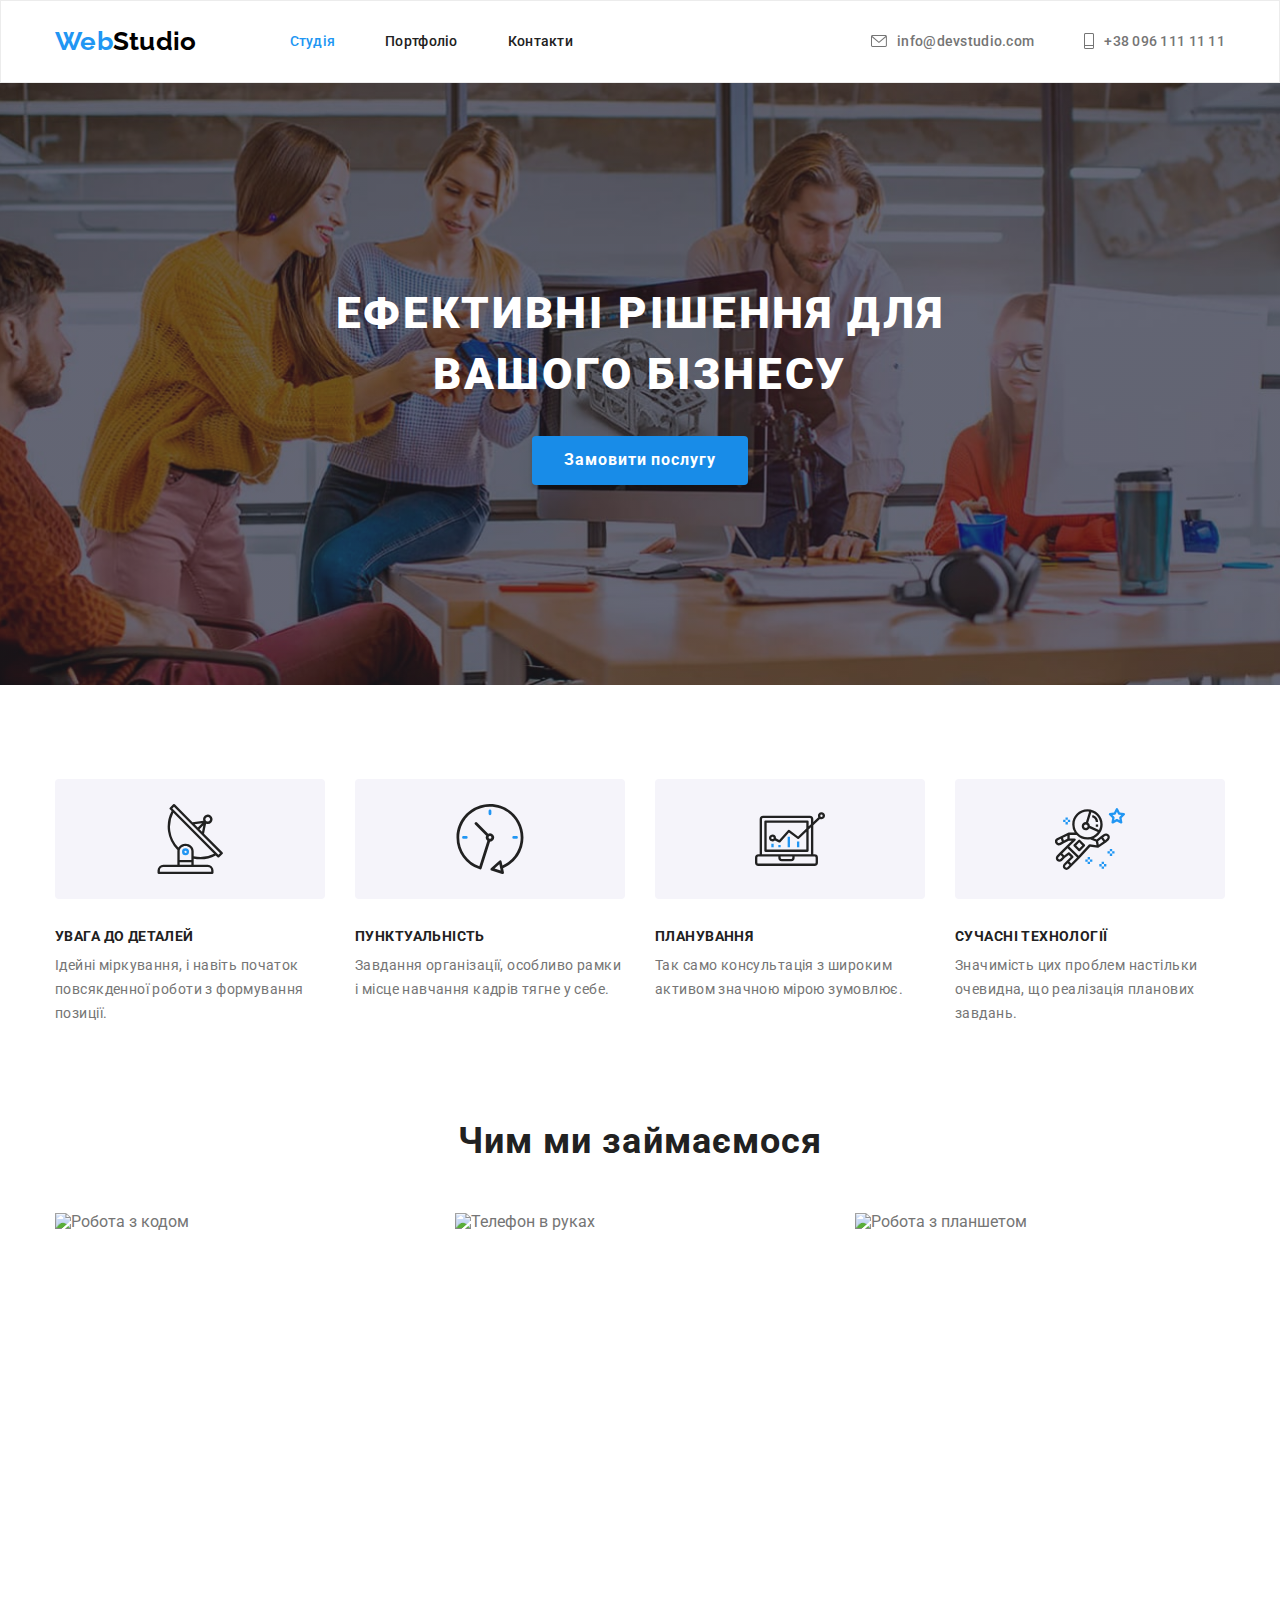
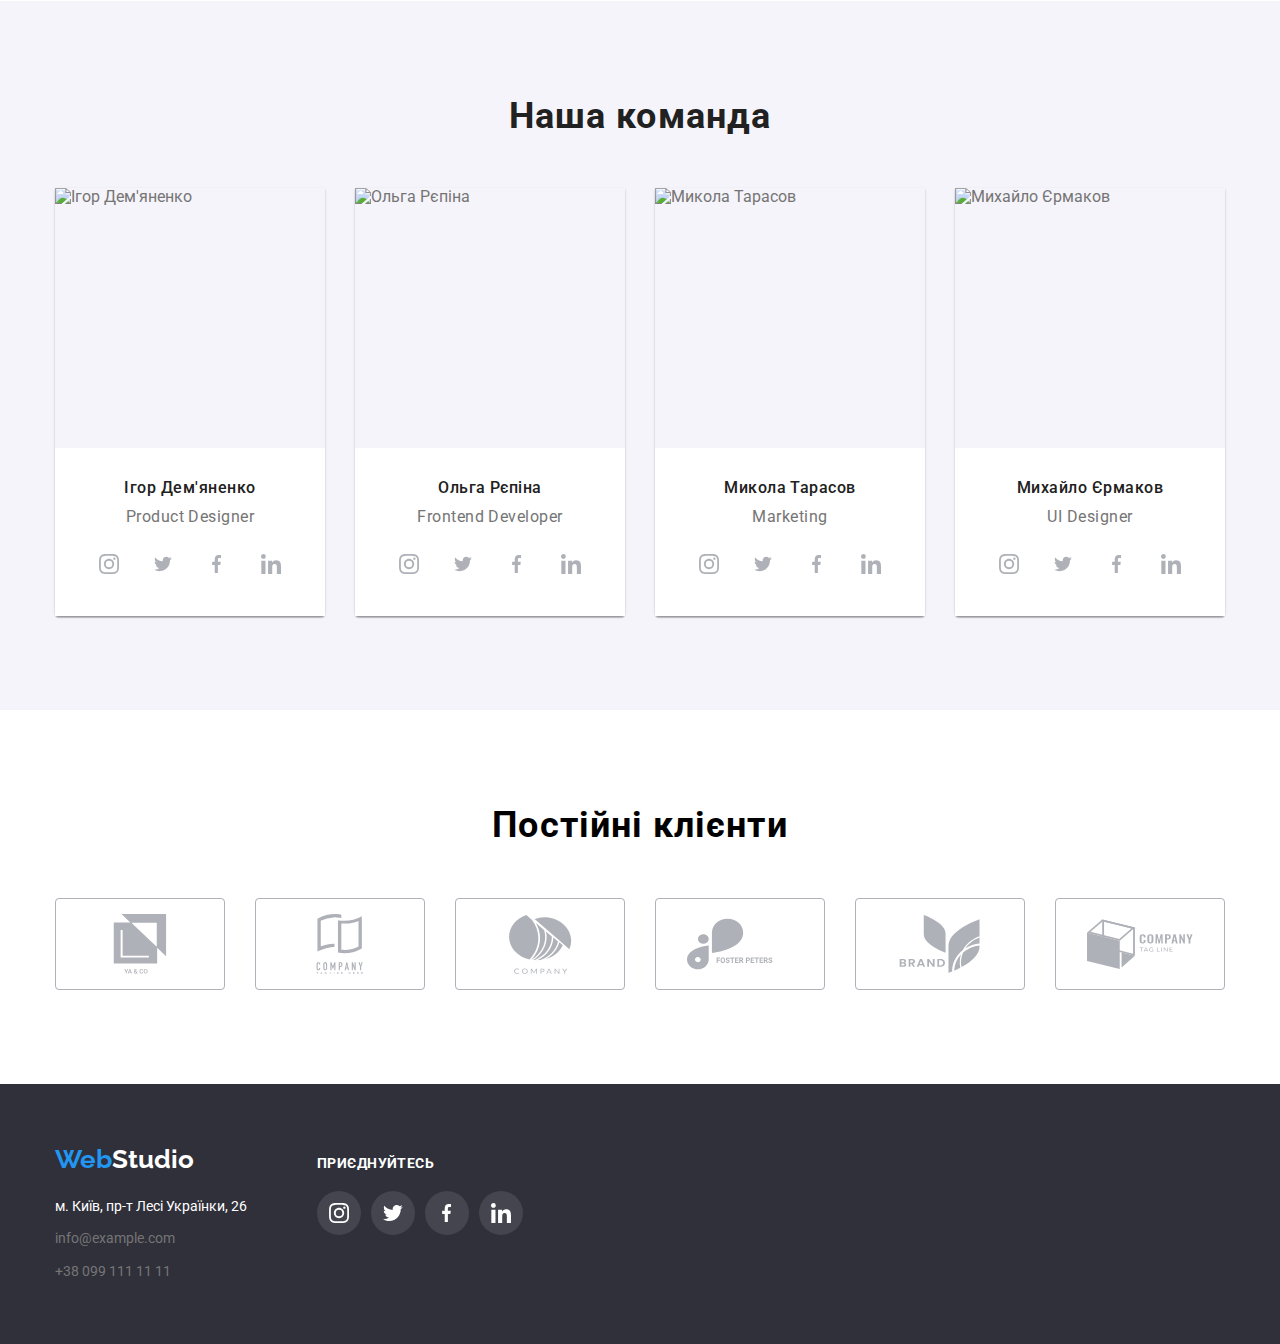
==== commit 9d2b5944: "correction 2" ====
--- a/index.html
+++ b/index.html
@@ -163,32 +163,36 @@
               <div class="card-staff">
                 <h3 class="section-name">Ігор Дем'яненко</h3>
                 <p lang="en" class="profession">Product Designer</p>
-          <div class="name-box">
-        
-              <ul class="name-list list">
-              <li class="name-item"> 
-              <a href="@" class="name-link"> <svg class="name-icon-in">
-                  <use href="./images/icons.svg#icon-instagram"></use>
-                </svg> </a>
-               </li>
-              <li class="name-item"> 
-              <a href="@" class="name-link"> <svg class="name-icon-tw">
-                  <use href="./images/icons.svg#icon-twitter"></use>
-                </svg> </a>
-              </li>
-              <li class="name-item"> 
-              <a href="@" class="name-link"> 
-              <svg class="name-icon-f">
-                  <use href="./images/icons.svg#icon-facebook"></use>
-                </svg> </a>
-              </li>
-               <li class="name-item"> 
-              <a href="@" class="name-link"> <svg class="name-icon-in">
-                  <use href="./images/icons.svg#icon-linkedin"></use>
-                </svg> </a>
-              </li>
-              </ul>
-          </div>
+                <ul class="name-list list">
+                  <li class="name-item">
+                    <a href="@" class="name-link">
+                      <svg class="name-icon-in">
+                        <use href="./images/icons.svg#icon-instagram"></use>
+                      </svg>
+                    </a>
+                  </li>
+                  <li class="name-item">
+                    <a href="@" class="name-link">
+                      <svg class="name-icon-tw">
+                        <use href="./images/icons.svg#icon-twitter"></use>
+                      </svg>
+                    </a>
+                  </li>
+                  <li class="name-item">
+                    <a href="@" class="name-link">
+                      <svg class="name-icon-f">
+                        <use href="./images/icons.svg#icon-facebook"></use>
+                      </svg>
+                    </a>
+                  </li>
+                  <li class="name-item">
+                    <a href="@" class="name-link">
+                      <svg class="name-icon-in">
+                        <use href="./images/icons.svg#icon-linkedin"></use>
+                      </svg>
+                    </a>
+                  </li>
+                </ul>
               </div>
             </li>
             <li class="employees">
@@ -201,32 +205,37 @@
               <div class="card-staff">
                 <h3 class="section-name">Ольга Рєпіна</h3>
                 <p lang="en" class="profession">Frontend Developer</p>
-                <div class="name-box">
-        
-              <ul class="name-list list">
-              <li class="name-item"> 
-              <a href="@" class="name-link"> <svg class="name-icon-in">
-                  <use href="./images/icons.svg#icon-instagram"></use>
-                </svg> </a>
-               </li>
-              <li class="name-item"> 
-              <a href="@" class="name-link"> <svg class="name-icon-tw">
-                  <use href="./images/icons.svg#icon-twitter"></use>
-                </svg> </a>
-              </li>
-              <li class="name-item"> 
-              <a href="@" class="name-link"> 
-              <svg class="name-icon-f">
-                  <use href="./images/icons.svg#icon-facebook"></use>
-                </svg> </a>
-              </li>
-               <li class="name-item"> 
-              <a href="@" class="name-link"> <svg class="name-icon-in">
-                  <use href="./images/icons.svg#icon-linkedin"></use>
-                </svg> </a>
-              </li>
-              </ul>
-          </div>
+
+                <ul class="name-list list">
+                  <li class="name-item">
+                    <a href="@" class="name-link">
+                      <svg class="name-icon-in">
+                        <use href="./images/icons.svg#icon-instagram"></use>
+                      </svg>
+                    </a>
+                  </li>
+                  <li class="name-item">
+                    <a href="@" class="name-link">
+                      <svg class="name-icon-tw">
+                        <use href="./images/icons.svg#icon-twitter"></use>
+                      </svg>
+                    </a>
+                  </li>
+                  <li class="name-item">
+                    <a href="@" class="name-link">
+                      <svg class="name-icon-f">
+                        <use href="./images/icons.svg#icon-facebook"></use>
+                      </svg>
+                    </a>
+                  </li>
+                  <li class="name-item">
+                    <a href="@" class="name-link">
+                      <svg class="name-icon-in">
+                        <use href="./images/icons.svg#icon-linkedin"></use>
+                      </svg>
+                    </a>
+                  </li>
+                </ul>
               </div>
             </li>
             <li class="employees">
@@ -239,32 +248,36 @@
               <div class="card-staff">
                 <h3 class="section-name">Микола Тарасов</h3>
                 <p lang="en" class="profession">Marketing</p>
-                <div class="name-box">
-        
-              <ul class="name-list list">
-              <li class="name-item"> 
-              <a href="@" class="name-link"> <svg class="name-icon-in">
-                  <use href="./images/icons.svg#icon-instagram"></use>
-                </svg> </a>
-               </li>
-              <li class="name-item"> 
-              <a href="@" class="name-link"> <svg class="name-icon-tw">
-                  <use href="./images/icons.svg#icon-twitter"></use>
-                </svg> </a>
-              </li>
-              <li class="name-item"> 
-              <a href="@" class="name-link"> 
-              <svg class="name-icon-f">
-                  <use href="./images/icons.svg#icon-facebook"></use>
-                </svg> </a>
-              </li>
-               <li class="name-item"> 
-              <a href="@" class="name-link"> <svg class="name-icon-in">
-                  <use href="./images/icons.svg#icon-linkedin"></use>
-                </svg> </a>
-              </li>
-              </ul>
-          </div>
+                <ul class="name-list list">
+                  <li class="name-item">
+                    <a href="@" class="name-link">
+                      <svg class="name-icon-in">
+                        <use href="./images/icons.svg#icon-instagram"></use>
+                      </svg>
+                    </a>
+                  </li>
+                  <li class="name-item">
+                    <a href="@" class="name-link">
+                      <svg class="name-icon-tw">
+                        <use href="./images/icons.svg#icon-twitter"></use>
+                      </svg>
+                    </a>
+                  </li>
+                  <li class="name-item">
+                    <a href="@" class="name-link">
+                      <svg class="name-icon-f">
+                        <use href="./images/icons.svg#icon-facebook"></use>
+                      </svg>
+                    </a>
+                  </li>
+                  <li class="name-item">
+                    <a href="@" class="name-link">
+                      <svg class="name-icon-in">
+                        <use href="./images/icons.svg#icon-linkedin"></use>
+                      </svg>
+                    </a>
+                  </li>
+                </ul>
               </div>
             </li>
             <li class="employees">
@@ -277,32 +290,37 @@
               <div class="card-staff">
                 <h3 class="section-name">Михайло Єрмаков</h3>
                 <p lang="en" class="profession">UI Designer</p>
-                <div class="name-box">
-        
-              <ul class="name-list list">
-              <li class="name-item"> 
-              <a href="@" class="name-link"> <svg class="name-icon-in">
-                  <use href="./images/icons.svg#icon-instagram"></use>
-                </svg> </a>
-               </li>
-              <li class="name-item"> 
-              <a href="@" class="name-link"> <svg class="name-icon-tw">
-                  <use href="./images/icons.svg#icon-twitter"></use>
-                </svg> </a>
-              </li>
-              <li class="name-item"> 
-              <a href="@" class="name-link"> 
-              <svg class="name-icon-f">
-                  <use href="./images/icons.svg#icon-facebook"></use>
-                </svg> </a>
-              </li>
-               <li class="name-item"> 
-              <a href="@" class="name-link"> <svg class="name-icon-in">
-                  <use href="./images/icons.svg#icon-linkedin"></use>
-                </svg> </a>
-              </li>
-              </ul>
-          </div>
+
+                <ul class="name-list list">
+                  <li class="name-item">
+                    <a href="@" class="name-link">
+                      <svg class="name-icon-in">
+                        <use href="./images/icons.svg#icon-instagram"></use>
+                      </svg>
+                    </a>
+                  </li>
+                  <li class="name-item">
+                    <a href="@" class="name-link">
+                      <svg class="name-icon-tw">
+                        <use href="./images/icons.svg#icon-twitter"></use>
+                      </svg>
+                    </a>
+                  </li>
+                  <li class="name-item">
+                    <a href="@" class="name-link">
+                      <svg class="name-icon-f">
+                        <use href="./images/icons.svg#icon-facebook"></use>
+                      </svg>
+                    </a>
+                  </li>
+                  <li class="name-item">
+                    <a href="@" class="name-link">
+                      <svg class="name-icon-in">
+                        <use href="./images/icons.svg#icon-linkedin"></use>
+                      </svg>
+                    </a>
+                  </li>
+                </ul>
               </div>
             </li>
           </ul>
@@ -319,36 +337,35 @@
                 </svg>
               </a>
             </li>
-            </li>
-             <li class="customers-item">
+            <li class="customers-item">
               <a href="@" class="customers-link">
                 <svg class="customers-icon" width="106" height="60">
                   <use href="./images/icons.svg#icon-taglinehere"></use>
                 </svg>
               </a>
             </li>
-           <li class="customers-item">
+            <li class="customers-item">
               <a href="@" class="customers-link">
                 <svg class="customers-icon" width="106" height="60">
                   <use href="./images/icons.svg#icon-comp"></use>
                 </svg>
               </a>
             </li>
-           <li class="customers-item">
+            <li class="customers-item">
               <a href="@" class="customers-link">
                 <svg class="customers-icon" width="106" height="60">
                   <use href="./images/icons.svg#icon-foster"></use>
                 </svg>
               </a>
             </li>
-              <li class="customers-item">
+            <li class="customers-item">
               <a href="@" class="customers-link">
                 <svg class="customers-icon" width="106" height="60">
                   <use href="./images/icons.svg#icon-brand"></use>
                 </svg>
               </a>
             </li>
-             <li class="customers-item">
+            <li class="customers-item">
               <a href="@" class="customers-link">
                 <svg class="customers-icon" width="106" height="60">
                   <use href="./images/icons.svg#icon-tagline"></use>
@@ -360,62 +377,64 @@
       </section>
     </main>
     <footer class="footer">
-      <div class="footer-cont   container ">
+      <div class="footer-cont container">
         <div class="footer-box">
           <a lang="en" class="logo-footer" href="./index.html">
-          <span class="logo-color">Web</span
-          ><span class="logo-white">Studio</span>
-        </a>
-        <address>
-          <ul class="footer-nav list">
-            <li class="item local">
-              <a href="" class="local">м. Київ, пр-т Лесі Українки, 26</a>
-            </li>
-
-            <li class="item">
-              <a href="mailto:info@example.com" class="data"
-                >info@example.com</a
-              >
-            </li>
-
-            <li class="item">
-              <a href="tel:+38091111111" class="data">+38 099 111 11 11</a>
-            </li>
-          </ul>
-        </address>
-        </div>
-        
-      <div class="footer-box2">
-        <p class="footer-join">Приєднуйтесь</p>
-        <ul class="footer-soc list">
-          <li class="footer-soc-item"> 
-            <a href="@" class="footer-soc-link"> 
-              <svg class="footer-icon" width="20" height="20">
+            <span class="logo-color">Web</span
+            ><span class="logo-white">Studio</span>
+          </a>
+          <address>
+            <ul class="footer-nav list">
+              <li class="item local">
+                <a href="" class="local">м. Київ, пр-т Лесі Українки, 26</a>
+              </li>
+
+              <li class="item">
+                <a href="mailto:info@example.com" class="data"
+                  >info@example.com</a
+                >
+              </li>
+
+              <li class="item">
+                <a href="tel:+38091111111" class="data">+38 099 111 11 11</a>
+              </li>
+            </ul>
+          </address>
+        </div>
+
+        <div class="footer-box2">
+          <p class="footer-join">Приєднуйтесь</p>
+          <ul class="footer-soc list">
+            <li class="footer-soc-item">
+              <a href="@" class="footer-soc-link">
+                <svg class="footer-icon" width="20" height="20">
                   <use href="./images/icons.svg#icon-instagram"></use>
-                </svg> </a>
-          </li>
-          <li class="footer-soc-item"> 
-            <a href="@" class="footer-soc-link"> 
-              <svg class="footer-icon" width="20" height="20">
+                </svg>
+              </a>
+            </li>
+            <li class="footer-soc-item">
+              <a href="@" class="footer-soc-link">
+                <svg class="footer-icon" width="20" height="20">
                   <use href="./images/icons.svg#icon-twitter"></use>
-                </svg> </a>
-          </li>
-          <li class="footer-soc-item"> 
-            <a href="@" class="footer-soc-link"> 
-              <svg class="footer-icon" width="10" height="20">
+                </svg>
+              </a>
+            </li>
+            <li class="footer-soc-item">
+              <a href="@" class="footer-soc-link">
+                <svg class="footer-icon" width="10" height="20">
                   <use href="./images/icons.svg#icon-facebook"></use>
-                </svg> </a>
-          </li>
-          <li class="footer-soc-item"> 
-            <a href="@" class="footer-soc-link"> 
-              <svg class="footer-icon" width="20" height="20">
+                </svg>
+              </a>
+            </li>
+            <li class="footer-soc-item">
+              <a href="@" class="footer-soc-link">
+                <svg class="footer-icon" width="20" height="20">
                   <use href="./images/icons.svg#icon-linkedin"></use>
-                </svg> </a>
-          </li>
-        </ul>
-      </div>
-
-        
+                </svg>
+              </a>
+            </li>
+          </ul>
+        </div>
       </div>
     </footer>
   </body>
--- a/css/styles.css
+++ b/css/styles.css
@@ -240,6 +240,7 @@
   text-align: center;
   letter-spacing: 0.03em;
   margin-top: 0px;
+  margin-bottom: 16px;
 }
 
 /*************************Portfolio****************************/
@@ -362,8 +363,6 @@
   letter-spacing: 0.03em;
   background-color: var(--button-basis);
   cursor: pointer;
-  box-shadow: 0px 3px 1px rgba(0, 0, 0, 0.1), 0px 1px 2px rgba(0, 0, 0, 0.08),
-    0px 2px 2px rgba(0, 0, 0, 0.12);
   border-radius: 4px;
   border: none;
   padding: 6px 22px;
@@ -371,16 +370,18 @@
 }
 
 .button-portfolio:hover,
-.button-portfolio:focus {
+.button-portfolio:focus{
   color: var(--primary-white-color);
   background-color: var(--logo-color);
+  
 }
 
 .element:nth-child(3n) {
   margin-right: 0;
 }
 
-.element:hover {
+.serv-text:hover {
+  display: block;
   box-shadow: 0px 1px 1px rgba(0, 0, 0, 0.12), 0px 4px 4px rgba(0, 0, 0, 0.06),
     1px 4px 6px rgba(0, 0, 0, 0.16);
 }
@@ -389,6 +390,11 @@
 }
 .photo .img:not(:last-child) {
   margin-right: 30px;
+}
+
+.serv-text{
+  text-decoration:none;
+  
 }
 
 .services {
@@ -410,7 +416,8 @@
   padding-left: 24px;
   padding-right: 24px;
   border: 1px solid #eeeeee;
-  border-top: none;
+  border-top: none;\
+  text-decoration: none;
 }
 
 .section-name {
@@ -475,14 +482,13 @@
   height: 120px;
   margin: 0px;
   margin-bottom: 30px;
-  padding-bottom: 25px;
-  padding-top: 25px;
+  display: flex;
+  justify-content: center;
+  align-items: center;
 }
 
 .icon-mini {
   display: block;
-  margin-right: auto;
-  margin-left: auto;
 }
 
 /************************COMPANY*************************/
@@ -494,37 +500,39 @@
   text-align: center;
   letter-spacing: 0.03em;
   margin-bottom: 50px;
-  margin-top: 94px;
 }
 
 .logotype {
   display: flex;
+  gap: 30px;
 }
 
 .customers-link {
   width: 170px;
   height: 92px;
   border: 1px solid var(--color-lotypes);
-  fill: var(--color-lotypes);
+  color: var(--color-lotypes);
   border-radius: 4px;
   display: flex;
   justify-content: center;
   align-items: center;
-  margin-right: 30px;
-  margin-bottom: 94px;
   background-position: center;
-  padding-bottom: 16px;
-  padding-top: 16px;
-  padding-left: 32px;
-  padding-right: 32px;
+}
+
+.customers-icon{
+  fill: currentColor;
 }
 
 .customers-link:hover,
 .customers-link:focus {
-  fill: var(--logo-color);
   color: var(--logo-color);
-}
-
+  border-color: var(--logo-color);
+}
+
+.regular-customers {
+  padding-top: 94px;
+  padding-bottom: 94px;
+}
 /*------------------footer icon--------------*/
 
 .footer-box2 {
@@ -581,70 +589,50 @@
 
 /*-----------------------NAME-ICON---------------------------*/
 
-.name-box {
+.name-list {
   display: flex;
   align-items: center;
   justify-content: center;
-}
-
-.name-item {
-  background-color: var(--primary-white-color);
-  border-radius: 50%;
+  gap: 10px;
+  text-decoration: none;
+}
+
+.name-link {
   width: 44px;
   height: 44px;
-  margin-top: 16px;
-  display: flex;
-  align-items: center;
+  border-radius: 50%;
+  display: flex;
   justify-content: center;
-}
-.name-list {
-  display: flex;
-  align-items: center;
-  justify-content: center;
-  gap: 10px;
-  text-decoration: none;
-}
-
-.name-link {
-  border-radius: 50%;
+  align-items: center;
+  color: #afb1b8;
+}
+
+.name-icon-f,
+.name-icon-in,
+.name-icon-tw{
+  fill: currentColor;
 }
 
 .name-icon-in {
   width: 20px;
   height: 20px;
-  fill: #afb1b8;
+ 
 }
 
 .name-icon-tw {
   width: 20px;
   height: 16px;
-  fill: #afb1b8;
+  
 }
 
 .name-icon-f {
   width: 10px;
   height: 20px;
-  fill: #afb1b8;
-}
-
-.name-item:hover,
-.name-item:focus {
+  
+}
+
+.name-link:hover {
+  color:var(--primary-white-color);
   background-color: var(--logo-color);
-  color: #ffffff;
-}
-
-.name-item .name-icon-tw:hover,
-.name-item .name-icon-tw:focus {
-  fill: var(--primary-white-color);
-  background-color: var(--logo-color);
-}
-
-.name-icon-in:hover,
-.name-icon-in:focus {
-  fill: var(--primary-white-color);
-}
-
-.name-icon-f:hover,
-.name-icon-f:focus {
-  fill: var(--primary-white-color);
-}
+}
+
